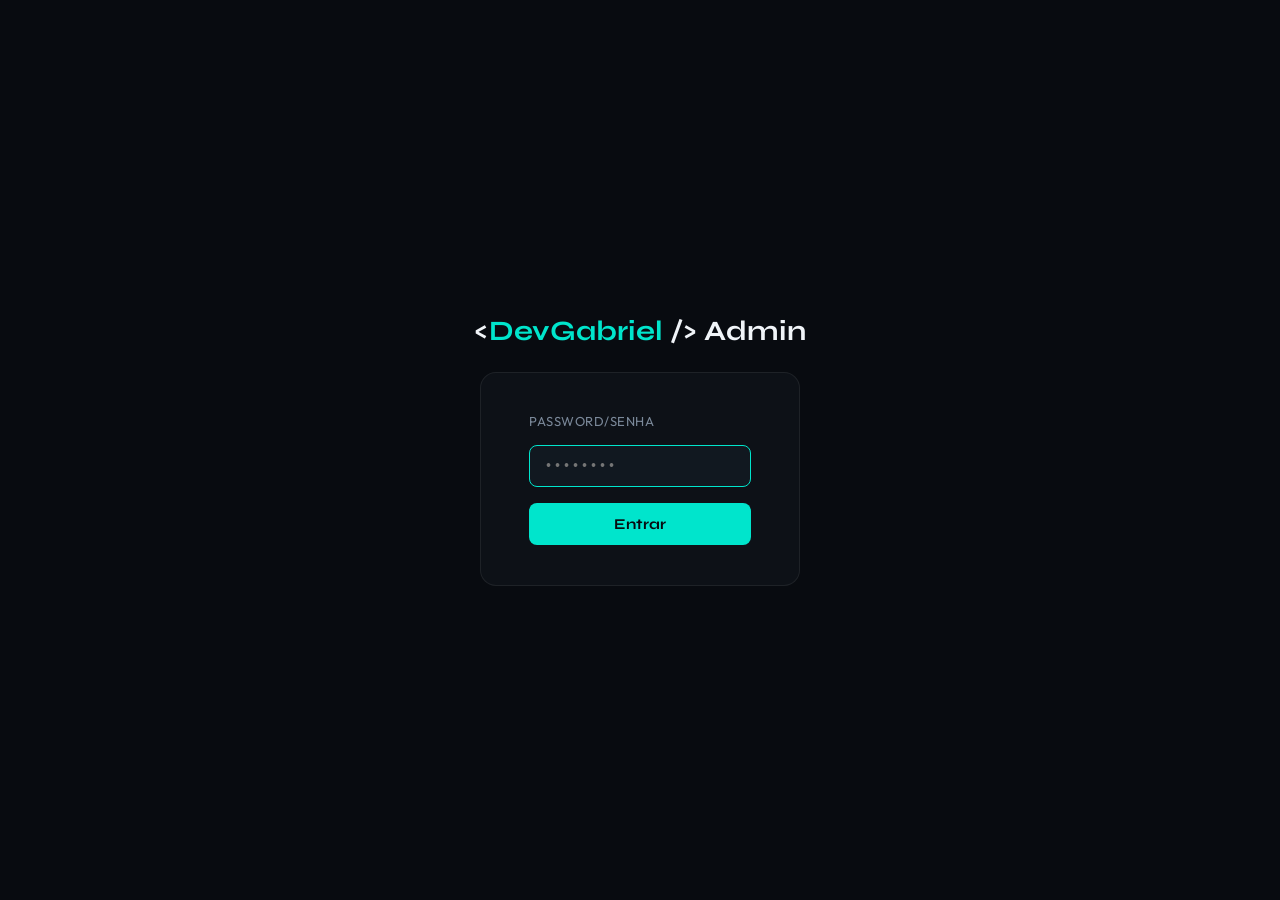
==== admin.html @ d97e424e "added admin page" ====
<!DOCTYPE html>
<html lang="pt-BR">
<head>
<meta charset="UTF-8">
<meta name="viewport" content="width=device-width, initial-scale=1.0">
<title>Gabriel Andrade · ADMIN</title>
<link rel="preconnect" href="https://fonts.googleapis.com">
<link rel="stylesheet" href="css/admin.css">
<link href="https://fonts.googleapis.com/css2?family=Syne:wght@400;600;700;800&family=DM+Mono:ital,wght@0,400;0,500&family=Outfit:wght@300;400;500&display=swap" rel="stylesheet">

</head>
<body>

<!-- ── TELA DE LOGIN ── -->
<div id="login-screen">
  <h1 id="login-title">&lt;<span>DevGabriel</span> /&gt; Admin</h1>
  <div class="login-box">
    <label id="label-senha">SENHA</label>
    <input type="password" id="senha-input" placeholder="••••••••" autofocus>
    <button class="btn-entrar" id="btn-entrar" onclick="entrar()">Entrar</button>
    <div class="login-erro" id="login-erro">Senha incorreta.</div>
  </div>
</div>

<!-- ── DASHBOARD ── -->
<div id="dashboard">

  <header>
    <div class="logo">&lt;<span>Admin</span> /&gt;</div>
    <div style="display:flex;gap:12px;align-items:center;">
      <button class="lang-btn" id="lang-btn-admin" onclick="toggleAdminLang()">🇺🇸 EN</button>
      <button class="btn-sair" id="btn-sair" onclick="sair()">Sair</button>
    </div>
  </header>

  <main>
    <div class="stats-row" id="stats-row">
      <div class="stat-card"><div class="s-num" id="total-visitas">—</div><div class="s-label" id="stat-label-acessos">Total de Acessos</div></div>
      <div class="stat-card"><div class="s-num" id="total-unicos">—</div><div class="s-label" id="stat-label-unicos">IPs Únicos</div></div>
      <div class="stat-card"><div class="s-num" id="total-paises">—</div><div class="s-label" id="stat-label-paises">Países</div></div>
      <div class="stat-card"><div class="s-num" id="total-mobile">—</div><div class="s-label" id="stat-label-mobile">Mobile</div></div>
    </div>

    <div class="section-title" id="sec-paises">Países de acesso</div>
    <div class="paises-grid" id="paises-grid">
      <div class="loading"><span>🌍</span>Carregando...</div>
    </div>

    <div class="section-title" id="sec-historico">Histórico de acessos</div>
    <div class="table-wrap">
      <table>
        <thead>
          <tr>
            <th id="col-data">DATA / HORA</th>
            <th id="col-pais">PAÍS</th>
            <th id="col-cidade">CIDADE</th>
            <th id="col-ip">IP</th>
            <th id="col-disp">DISPOSITIVO</th>
            <th id="col-ref">REFERRER</th>
          </tr>
        </thead>
        <tbody id="tabela-body">
          <tr><td colspan="6" class="loading"><span>⏳</span>Carregando dados...</td></tr>
        </tbody>
      </table>
    </div>
  </main>
</div>

<script>

const SUPABASE_URL = 'https://upzxedxfifhvdhwlphvw.supabase.co';
const SUPABASE_KEY = 'sb_publishable_2tx3XDBRHeRgp7KVolM2QA_a9JPO3Qw';

const SENHA_HASH = '303ef03c7d48380e69e60df18b0f8e1645416eddec1cc7071d330032ed2562fe';

// ── i18n ADMIN ──
const adminI18n = {
  pt: {
    title: 'Gabriel Andrade · Admin ',
    loginTitle: '&lt;<span>DevGabriel</span> /&gt; Admin',
    labelSenha: 'PASSWORD/SENHA',
    btnEntrar: 'Entrar',
    erroSenha: 'Senha incorreta.',
    btnSair: 'Sair',
    statAcessos: 'Total de Acessos',
    statUnicos: 'IPs Únicos',
    statPaises: 'Países',
    statMobile: 'Mobile',
    secPaises: 'Países de acesso',
    secHistorico: 'Histórico de acessos',
    colData: 'DATA / HORA',
    colPais: 'PAÍS',
    colCidade: 'CIDADE',
    colIp: 'IP',
    colDisp: 'DISPOSITIVO',
    colRef: 'REFERRER',
    loadingPaises: 'Carregando...',
    loadingTabela: 'Carregando dados...',
    erroBanco: 'Erro ao carregar. Verifique a URL e Key do Supabase.',
    semPaises: 'Nenhum acesso ainda.',
    semAcessos: 'Nenhum acesso registrado ainda.',
    direto: 'direto',
    langBtn: '🇺🇸 EN',
  },
  en: {
    title: 'Admin · Gabriel Andrade',
    loginTitle: '&lt;<span>DevGabriel</span> /&gt; Admin',
    labelSenha: 'PASSWORD',
    btnEntrar: 'Sign In',
    erroSenha: 'Incorrect password.',
    btnSair: 'Sign Out',
    statAcessos: 'Total Visits',
    statUnicos: 'Unique IPs',
    statPaises: 'Countries',
    statMobile: 'Mobile',
    secPaises: 'Access countries',
    secHistorico: 'Visit history',
    colData: 'DATE / TIME',
    colPais: 'COUNTRY',
    colCidade: 'CITY',
    colIp: 'IP',
    colDisp: 'DEVICE',
    colRef: 'REFERRER',
    loadingPaises: 'Loading...',
    loadingTabela: 'Loading data...',
    erroBanco: 'Failed to load. Check Supabase URL and Key.',
    semPaises: 'No visits yet.',
    semAcessos: 'No visits recorded yet.',
    direto: 'direct',
    langBtn: '🇧🇷 PT',
  }
};

let adminLang = localStorage.getItem('lang') || 'pt';

function applyAdminLang(lang) {
  adminLang = lang;
  localStorage.setItem('lang', lang);
  const t = adminI18n[lang];
  document.title = t.title;
  document.getElementById('login-title').innerHTML = t.loginTitle;
  document.getElementById('label-senha').textContent = t.labelSenha;
  document.getElementById('btn-entrar').textContent = t.btnEntrar;
  document.getElementById('login-erro').textContent = t.erroSenha;
  document.getElementById('btn-sair').textContent = t.btnSair;
  document.getElementById('stat-label-acessos').textContent = t.statAcessos;
  document.getElementById('stat-label-unicos').textContent = t.statUnicos;
  document.getElementById('stat-label-paises').textContent = t.statPaises;
  document.getElementById('stat-label-mobile').textContent = t.statMobile;
  document.getElementById('sec-paises').textContent = t.secPaises;
  document.getElementById('sec-historico').textContent = t.secHistorico;
  document.getElementById('col-data').textContent = t.colData;
  document.getElementById('col-pais').textContent = t.colPais;
  document.getElementById('col-cidade').textContent = t.colCidade;
  document.getElementById('col-ip').textContent = t.colIp;
  document.getElementById('col-disp').textContent = t.colDisp;
  document.getElementById('col-ref').textContent = t.colRef;
  document.getElementById('lang-btn-admin').innerHTML = t.langBtn;
}

function toggleAdminLang() {
  applyAdminLang(adminLang === 'pt' ? 'en' : 'pt');
}

// ── HASH SHA-256 ──
async function sha256(str) {
  const buf = await crypto.subtle.digest('SHA-256', new TextEncoder().encode(str));
  return [...new Uint8Array(buf)].map(x => x.toString(16).padStart(2,'0')).join('');
}

const BANDEIRAS = {
  BR:'🇧🇷', US:'🇺🇸', PT:'🇵🇹', AR:'🇦🇷', FR:'🇫🇷', DE:'🇩🇪',
  IT:'🇮🇹', ES:'🇪🇸', GB:'🇬🇧', JP:'🇯🇵', CN:'🇨🇳', MX:'🇲🇽',
  CA:'🇨🇦', AU:'🇦🇺', CL:'🇨🇱', CO:'🇨🇴', UY:'🇺🇾', PE:'🇵🇪',
};
function bandeira(code) { return BANDEIRAS[code] || '🏳️'; }

async function entrar() {
  const v = document.getElementById('senha-input').value;
  const erro = document.getElementById('login-erro');
  const hash = await sha256(v);
  if (hash === SENHA_HASH) {
    document.getElementById('login-screen').style.display = 'none';
    document.getElementById('dashboard').style.display = 'block';
    carregarDados();
  } else {
    erro.style.display = 'block';
    document.getElementById('senha-input').value = '';
  }
}
document.getElementById('senha-input').addEventListener('keydown', e => { if (e.key === 'Enter') entrar(); });

function sair() {
  document.getElementById('dashboard').style.display = 'none';
  document.getElementById('login-screen').style.display = 'flex';
  document.getElementById('senha-input').value = '';
}

async function carregarDados() {
  const t = adminI18n[adminLang];
  try {
    const res = await fetch(
      `${SUPABASE_URL}/rest/v1/visitas?select=*&order=visitado_em.desc&limit=500`,
      { headers: { 'apikey': SUPABASE_KEY, 'Authorization': `Bearer ${SUPABASE_KEY}` } }
    );
    const visitas = await res.json();
    renderizarDados(visitas);
  } catch(e) {
    document.getElementById('tabela-body').innerHTML =
      `<tr><td colspan="6" class="loading"><span>❌</span>${t.erroBanco}</td></tr>`;
  }
}

function renderizarDados(visitas) {
  const t = adminI18n[adminLang];
  const ipsUnicos = new Set(visitas.map(v => v.ip)).size;
  const paisesUnicos = new Set(visitas.map(v => v.pais_codigo)).size;
  const mobile = visitas.filter(v => v.dispositivo === 'mobile').length;

  document.getElementById('total-visitas').textContent = visitas.length;
  document.getElementById('total-unicos').textContent = ipsUnicos;
  document.getElementById('total-paises').textContent = paisesUnicos;
  document.getElementById('total-mobile').textContent = mobile;

  const contPaises = {};
  visitas.forEach(v => {
    const k = v.pais_codigo;
    if (!contPaises[k]) contPaises[k] = { nome: v.pais, codigo: k, count: 0 };
    contPaises[k].count++;
  });
  const paisesOrdenados = Object.values(contPaises).sort((a, b) => b.count - a.count);
  document.getElementById('paises-grid').innerHTML = paisesOrdenados.length
    ? paisesOrdenados.map(p =>
        `<div class="pais-chip">${bandeira(p.codigo)} ${p.nome} <span class="count">${p.count}</span></div>`
      ).join('')
    : `<div class="loading"><span>🌍</span>${t.semPaises}</div>`;

  if (!visitas.length) {
    document.getElementById('tabela-body').innerHTML =
      `<tr><td colspan="6" class="loading"><span>📭</span>${t.semAcessos}</td></tr>`;
    return;
  }

  document.getElementById('tabela-body').innerHTML = visitas.map(v => {
    const data = new Date(v.visitado_em);
    const dataStr = data.toLocaleDateString(adminLang === 'pt' ? 'pt-BR' : 'en-US') + ' ' +
      data.toLocaleTimeString(adminLang === 'pt' ? 'pt-BR' : 'en-US', { hour: '2-digit', minute: '2-digit' });
    const badge = v.dispositivo === 'mobile'
      ? '<span class="badge badge-mobile">📱 mobile</span>'
      : '<span class="badge badge-desktop">💻 desktop</span>';
    const ref = v.referrer === 'direto' ? `<span style="color:var(--muted)">${t.direto}</span>`
      : `<span class="mono" title="${v.referrer}">${v.referrer.replace(/https?:\/\//, '').slice(0,30)}</span>`;
    return `
      <tr>
        <td class="mono">${dataStr}</td>
        <td>${bandeira(v.pais_codigo)} ${v.pais}</td>
        <td>${v.cidade}${v.regiao && v.regiao !== v.cidade ? ` <span class="mono">/ ${v.regiao}</span>` : ''}</td>
        <td class="mono">${v.ip}</td>
        <td>${badge}</td>
        <td>${ref}</td>
      </tr>`;
  }).join('');
}

// Aplica idioma na carga
applyAdminLang(adminLang);
</script>
</body>
</html><!-- lang-btn CSS já está no admin.css, mas precisamos garantir que está lá -->
---- css/admin.css ----
*, *::before, *::after { box-sizing: border-box; margin: 0; padding: 0; }
  :root {
    --bg: #080b10; --bg2: #0d1117; --bg3: #111820;
    --cyan: #00e5cc; --cyan-dim: rgba(0,229,204,0.10);
    --orange: #ff7b2e; --white: #f0f4f8; --muted: #7a8899;
    --border: rgba(255,255,255,0.07); --card: rgba(255,255,255,0.03);
    --red: #ff4f4f; --green: #4fff9b;
      --bg: #080b10;
  --bg2: #0d1117;
  --bg3: #111820;
  --cyan: #00e5cc;
  --cyan-dim: rgba(0,229,204,0.12);
  --orange: #ff7b2e;
  --white: #f0f4f8;
  --muted: #7a8899;
  --border: rgba(255,255,255,0.07);
  --card: rgba(255,255,255,0.03);
  --glow: 0 0 40px rgba(0,229,204,0.15);
  }
  html { scroll-behavior: smooth; }
  body { font-family: 'Outfit', sans-serif; background: var(--bg); color: var(--white); min-height: 100vh; }
.cursor { position:fixed; width:10px; height:10px; background:var(--cyan); border-radius:50%; pointer-events:none; z-index:9999; transform:translate(-50%,-50%); transition:transform 0.1s; mix-blend-mode:difference; }
.cursor-ring { position:fixed; width:36px; height:36px; border:1.5px solid rgba(0,229,204,0.5); border-radius:50%; pointer-events:none; z-index:9998; transform:translate(-50%,-50%); transition:all 0.15s ease; }

  /* ── LOGIN ── */
  #login-screen {
    display: flex; align-items: center; justify-content: center;
    min-height: 100vh; flex-direction: column; gap: 24px;
  }
  #login-screen h1 { font-family: 'Syne', sans-serif; font-size: 28px; }
  #login-screen h1 span { color: var(--cyan); }
  .login-box {
    background: var(--bg2); border: 1px solid var(--border);
    border-radius: 16px; padding: 40px 48px; display: flex;
    flex-direction: column; gap: 16px; min-width: 320px;
  }
  .login-box label { font-size: 13px; color: var(--muted); letter-spacing: .5px; }
  .login-box input {
    background: var(--bg3); border: 1px solid var(--border);
    color: var(--white); border-radius: 8px; padding: 10px 14px;
    font-size: 15px; font-family: 'DM Mono', monospace; outline: none;
    transition: border-color .2s;
  }
  .login-box input:focus { border-color: var(--cyan); }
  .btn-entrar {
    background: var(--cyan); color: #080b10; font-weight: 700;
    border: none; border-radius: 8px; padding: 12px; font-size: 15px;
    cursor: pointer; font-family: 'Syne', sans-serif; transition: opacity .2s;
  }
  .btn-entrar:hover { opacity: .85; }
  .login-erro { color: var(--red); font-size: 13px; text-align: center; display: none; }

  /* ── DASHBOARD ── */
  #dashboard { display: none; }

  header {
    display: flex; align-items: center; justify-content: space-between;
    padding: 20px 40px; border-bottom: 1px solid var(--border);
    background: var(--bg2); position: sticky; top: 0; z-index: 10;
  }
  .logo { font-family: 'Syne', sans-serif; font-size: 18px; }
  .logo span { color: var(--cyan); }
  .btn-sair {
    background: transparent; border: 1px solid var(--border); color: var(--muted);
    border-radius: 8px; padding: 8px 16px; cursor: pointer; font-size: 13px;
    font-family: 'Outfit', sans-serif; transition: all .2s;
  }
  .btn-sair:hover { border-color: var(--red); color: var(--red); }

  main { padding: 40px; max-width: 1200px; margin: 0 auto; }

  /* ── CARDS ESTATÍSTICAS ── */
  .stats-row {
    display: grid; grid-template-columns: repeat(auto-fit, minmax(180px, 1fr));
    gap: 16px; margin-bottom: 40px;
  }
  .stat-card {
    background: var(--bg2); border: 1px solid var(--border);
    border-radius: 12px; padding: 24px; text-align: center;
  }
  .stat-card .s-num { font-family: 'Syne', sans-serif; font-size: 36px; font-weight: 800; color: var(--cyan); }
  .stat-card .s-label { font-size: 12px; color: var(--muted); margin-top: 4px; letter-spacing: .5px; text-transform: uppercase; }

  /* ── SEÇÕES ── */
  .section-title {
    font-family: 'Syne', sans-serif; font-size: 15px; font-weight: 700;
    color: var(--muted); text-transform: uppercase; letter-spacing: 1px;
    margin-bottom: 16px; padding-bottom: 8px; border-bottom: 1px solid var(--border);
  }

  /* ── TABELA ── */
  .table-wrap { overflow-x: auto; margin-bottom: 48px; }
  table { width: 100%; border-collapse: collapse; font-size: 13px; }
  thead th {
    text-align: left; padding: 10px 14px; font-family: 'DM Mono', monospace;
    font-size: 11px; color: var(--muted); letter-spacing: .5px;
    background: var(--bg3); border-bottom: 1px solid var(--border);
  }
  tbody tr { border-bottom: 1px solid var(--border); transition: background .15s; }
  tbody tr:hover { background: var(--cyan-dim); }
  tbody td { padding: 12px 14px; color: var(--white); vertical-align: middle; }
  .flag { font-size: 18px; }
  .badge {
    display: inline-block; padding: 2px 10px; border-radius: 20px;
    font-size: 11px; font-weight: 600; font-family: 'DM Mono', monospace;
  }
  .badge-mobile { background: rgba(255,123,46,.15); color: var(--orange); }
  .badge-desktop { background: var(--cyan-dim); color: var(--cyan); }
  .mono { font-family: 'DM Mono', monospace; color: var(--muted); font-size: 12px; }

  /* ── PAISES ── */
  .paises-grid { display: flex; flex-wrap: wrap; gap: 12px; margin-bottom: 48px; }
  .pais-chip {
    background: var(--bg2); border: 1px solid var(--border);
    border-radius: 20px; padding: 8px 18px; font-size: 13px;
    display: flex; align-items: center; gap: 8px;
  }
  .pais-chip .count {
    background: var(--cyan-dim); color: var(--cyan);
    border-radius: 10px; padding: 1px 8px; font-size: 11px;
    font-family: 'DM Mono', monospace; font-weight: 700;
  }

  /* ── LOADING / VAZIO ── */
  .loading { text-align: center; padding: 60px; color: var(--muted); font-size: 14px; }
  .loading span { display: block; font-size: 32px; margin-bottom: 12px; }

  /* ── RESPONSIVO ── */
  @media (max-width: 600px) {
    header { padding: 16px 20px; }
    main { padding: 20px; }
    .login-box { padding: 28px 24px; }
  }

  /* ── BOTÃO DE IDIOMA ── */
  .lang-btn {
    background: transparent;
    border: 1px solid var(--border);
    color: var(--muted);
    border-radius: 20px;
    padding: 6px 14px;
    font-size: 12px;
    font-family: 'DM Mono', monospace;
    cursor: pointer;
    white-space: nowrap;
    transition: all 0.2s ease;
  }
  .lang-btn:hover { border-color: var(--cyan); color: var(--cyan); }
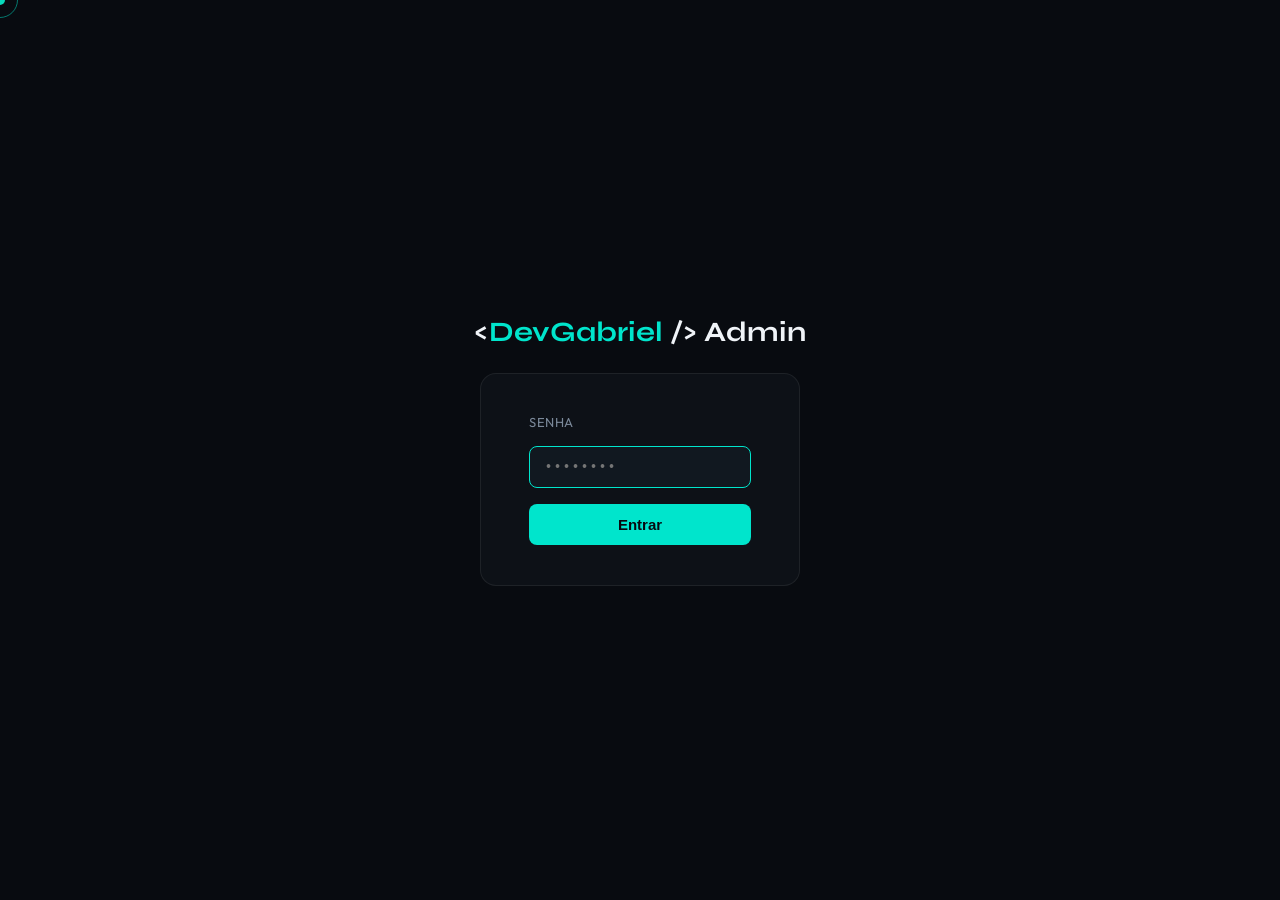
==== commit 3544df0b: "Changed adm password" ====
--- a/admin.html
+++ b/admin.html
@@ -10,7 +10,8 @@
 
 </head>
 <body>
-
+<div class="cursor" id="cursor"></div>
+<div class="cursor-ring" id="cursorRing"></div>
 <!-- ── TELA DE LOGIN ── -->
 <div id="login-screen">
   <h1 id="login-title">&lt;<span>DevGabriel</span> /&gt; Admin</h1>
@@ -72,14 +73,14 @@
 const SUPABASE_URL = 'https://upzxedxfifhvdhwlphvw.supabase.co';
 const SUPABASE_KEY = 'sb_publishable_2tx3XDBRHeRgp7KVolM2QA_a9JPO3Qw';
 
-const SENHA_HASH = '303ef03c7d48380e69e60df18b0f8e1645416eddec1cc7071d330032ed2562fe';
+const SENHA_HASH = '5938b08edacd3d6004f9316d05899e6f53cd370142f199b8cd4728b5ea2164ade';
 
 // ── i18n ADMIN ──
 const adminI18n = {
   pt: {
     title: 'Gabriel Andrade · Admin ',
     loginTitle: '&lt;<span>DevGabriel</span> /&gt; Admin',
-    labelSenha: 'PASSWORD/SENHA',
+    labelSenha: ' SENHA',
     btnEntrar: 'Entrar',
     erroSenha: 'Senha incorreta.',
     btnSair: 'Sair',
@@ -263,6 +264,32 @@
   }).join('');
 }
 
+
+// ── CURSOR PERSONALIZADO ──
+const cursor = document.getElementById('cursor');
+const ring   = document.getElementById('cursorRing');
+let mx = 0, my = 0, rx = 0, ry = 0;
+document.addEventListener('mousemove', e => {
+  mx = e.clientX; my = e.clientY;
+  cursor.style.left = mx+'px'; cursor.style.top = my+'px';
+});
+function animateRing() {
+  rx += (mx - rx) * 0.12;
+  ry += (my - ry) * 0.12;
+  ring.style.left = rx+'px'; ring.style.top = ry+'px';
+  requestAnimationFrame(animateRing);
+}
+animateRing();
+document.querySelectorAll('a, button').forEach(el => {
+  el.addEventListener('mouseenter', () => {
+    ring.style.transform = 'translate(-50%,-50%) scale(1.6)';
+    ring.style.borderColor = 'rgba(0,229,204,0.8)';
+  });
+  el.addEventListener('mouseleave', () => {
+    ring.style.transform = 'translate(-50%,-50%) scale(1)';
+    ring.style.borderColor = 'rgba(0,229,204,0.5)';
+  });
+});
 // Aplica idioma na carga
 applyAdminLang(adminLang);
 </script>
--- a/css/admin.css
+++ b/css/admin.css
@@ -18,7 +18,7 @@
   --glow: 0 0 40px rgba(0,229,204,0.15);
   }
   html { scroll-behavior: smooth; }
-  body { font-family: 'Outfit', sans-serif; background: var(--bg); color: var(--white); min-height: 100vh; }
+  body { font-family: 'Outfit', sans-serif; background: var(--bg); color: var(--white); min-height: 100vh; cursor: none;}
 .cursor { position:fixed; width:10px; height:10px; background:var(--cyan); border-radius:50%; pointer-events:none; z-index:9999; transform:translate(-50%,-50%); transition:transform 0.1s; mix-blend-mode:difference; }
 .cursor-ring { position:fixed; width:36px; height:36px; border:1.5px solid rgba(0,229,204,0.5); border-radius:50%; pointer-events:none; z-index:9998; transform:translate(-50%,-50%); transition:all 0.15s ease; }
 
@@ -45,7 +45,6 @@
   .btn-entrar {
     background: var(--cyan); color: #080b10; font-weight: 700;
     border: none; border-radius: 8px; padding: 12px; font-size: 15px;
-    cursor: pointer; font-family: 'Syne', sans-serif; transition: opacity .2s;
   }
   .btn-entrar:hover { opacity: .85; }
   .login-erro { color: var(--red); font-size: 13px; text-align: center; display: none; }
@@ -62,7 +61,6 @@
   .logo span { color: var(--cyan); }
   .btn-sair {
     background: transparent; border: 1px solid var(--border); color: var(--muted);
-    border-radius: 8px; padding: 8px 16px; cursor: pointer; font-size: 13px;
     font-family: 'Outfit', sans-serif; transition: all .2s;
   }
   .btn-sair:hover { border-color: var(--red); color: var(--red); }
@@ -141,7 +139,6 @@
     padding: 6px 14px;
     font-size: 12px;
     font-family: 'DM Mono', monospace;
-    cursor: pointer;
     white-space: nowrap;
     transition: all 0.2s ease;
   }
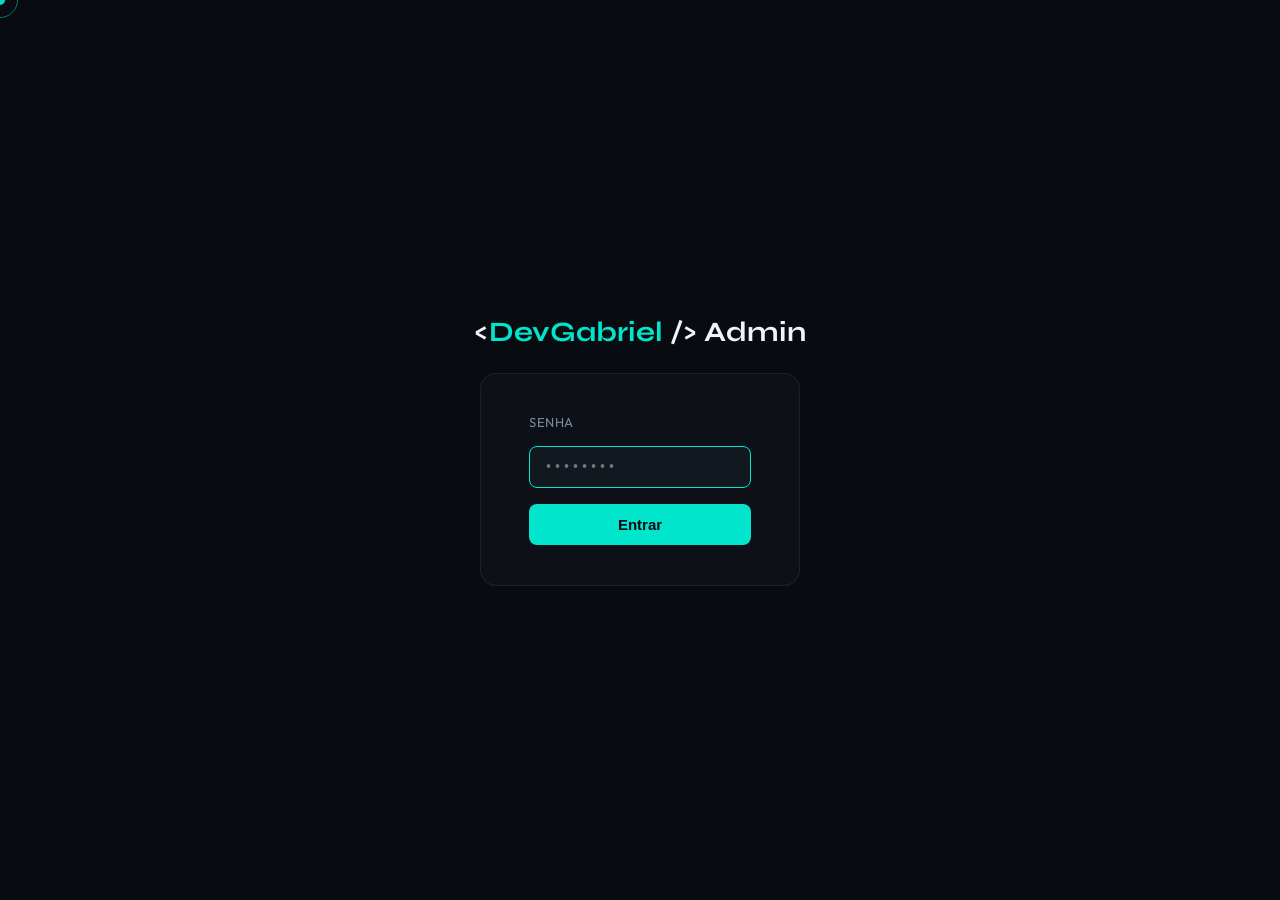
==== commit abad1ac5: "point of inflection" ====
--- a/admin.html
+++ b/admin.html
@@ -73,7 +73,7 @@
 const SUPABASE_URL = 'https://upzxedxfifhvdhwlphvw.supabase.co';
 const SUPABASE_KEY = 'sb_publishable_2tx3XDBRHeRgp7KVolM2QA_a9JPO3Qw';
 
-const SENHA_HASH = '5938b08edacd3d6004f9316d05899e6f53cd370142f199b8cd4728b5ea2164ade';
+const SENHA_HASH = '5938b08edacd3d6004f9316d05899e6f53cd370142f199b8cd4728b5ea2164ad';
 
 // ── i18n ADMIN ──
 const adminI18n = {
@@ -205,9 +205,27 @@
       `${SUPABASE_URL}/rest/v1/visitas?select=*&order=visitado_em.desc&limit=500`,
       { headers: { 'apikey': SUPABASE_KEY, 'Authorization': `Bearer ${SUPABASE_KEY}` } }
     );
+
+    if (!res.ok) {
+      const erro = await res.text();
+      console.error('[admin] Erro ao consultar Supabase:', res.status, erro);
+      document.getElementById('tabela-body').innerHTML =
+        `<tr><td colspan="6" class="loading"><span>❌</span>Erro ${res.status}: verifique tabela, RLS e políticas no Supabase.</td></tr>`;
+      return;
+    }
+
     const visitas = await res.json();
+
+    if (!Array.isArray(visitas)) {
+      console.error('[admin] Resposta inesperada do Supabase:', visitas);
+      document.getElementById('tabela-body').innerHTML =
+        `<tr><td colspan="6" class="loading"><span>❌</span>Resposta inesperada do Supabase. Abra o console para ver detalhes.</td></tr>`;
+      return;
+    }
+
     renderizarDados(visitas);
   } catch(e) {
+    console.error('[admin] Falha ao carregar dados:', e);
     document.getElementById('tabela-body').innerHTML =
       `<tr><td colspan="6" class="loading"><span>❌</span>${t.erroBanco}</td></tr>`;
   }
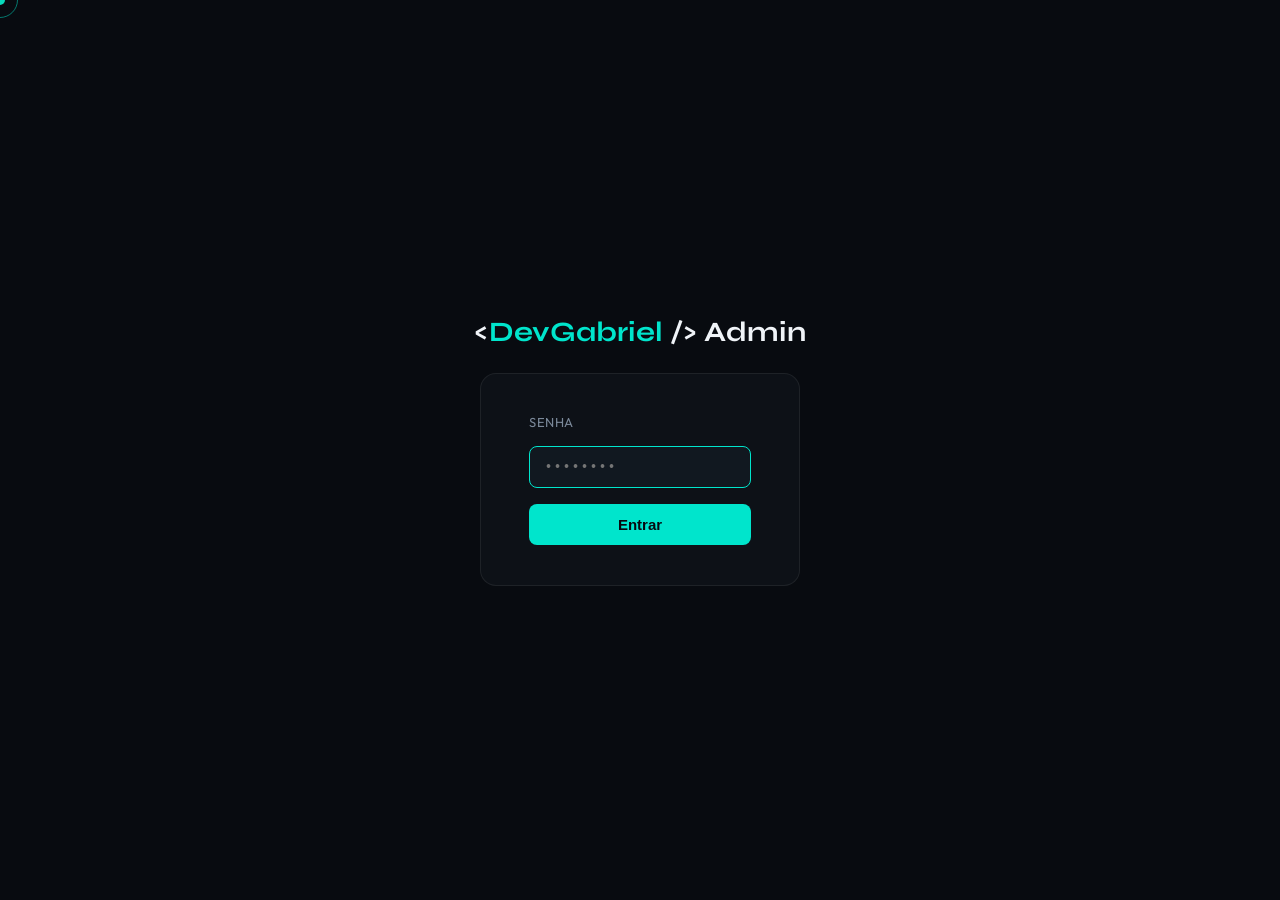
==== commit 146d0a36: "added refresh to admin" ====
--- a/admin.html
+++ b/admin.html
@@ -28,7 +28,12 @@
 
   <header>
     <div class="logo">&lt;<span>Admin</span> /&gt;</div>
-    <div style="display:flex;gap:12px;align-items:center;">
+    <div class="admin-actions">
+      <button class="refresh-btn" id="btn-refresh" onclick="atualizarDados()" type="button">
+        <span class="refresh-icon" aria-hidden="true">↻</span>
+        <span id="btn-refresh-text">Atualizar dados</span>
+      </button>
+      <span class="refresh-status" id="refresh-status">Atualização manual disponível</span>
       <button class="lang-btn" id="lang-btn-admin" onclick="toggleAdminLang()">🇺🇸 EN</button>
       <button class="btn-sair" id="btn-sair" onclick="sair()">Sair</button>
     </div>
@@ -84,6 +89,10 @@
     btnEntrar: 'Entrar',
     erroSenha: 'Senha incorreta.',
     btnSair: 'Sair',
+    btnAtualizar: 'Atualizar dados',
+    atualizacaoDisponivel: 'Atualização manual disponível',
+    atualizando: 'Atualizando...',
+    atualizadoAs: 'Atualizado às',
     statAcessos: 'Total de Acessos',
     statUnicos: 'IPs Únicos',
     statPaises: 'Países',
@@ -111,6 +120,10 @@
     btnEntrar: 'Sign In',
     erroSenha: 'Incorrect password.',
     btnSair: 'Sign Out',
+    btnAtualizar: 'Refresh data',
+    atualizacaoDisponivel: 'Manual refresh available',
+    atualizando: 'Refreshing...',
+    atualizadoAs: 'Updated at',
     statAcessos: 'Total Visits',
     statUnicos: 'Unique IPs',
     statPaises: 'Countries',
@@ -145,6 +158,11 @@
   document.getElementById('btn-entrar').textContent = t.btnEntrar;
   document.getElementById('login-erro').textContent = t.erroSenha;
   document.getElementById('btn-sair').textContent = t.btnSair;
+  document.getElementById('btn-refresh-text').textContent = t.btnAtualizar;
+  const refreshStatus = document.getElementById('refresh-status');
+  if (refreshStatus && !refreshStatus.dataset.lastUpdate) {
+    refreshStatus.textContent = t.atualizacaoDisponivel;
+  }
   document.getElementById('stat-label-acessos').textContent = t.statAcessos;
   document.getElementById('stat-label-unicos').textContent = t.statUnicos;
   document.getElementById('stat-label-paises').textContent = t.statPaises;
@@ -177,13 +195,43 @@
 };
 function bandeira(code) { return BANDEIRAS[code] || '🏳️'; }
 
+// ── SESSÃO ADMIN ──
+// Mantém o dashboard aberto por algumas horas para você não precisar logar a cada atualização.
+// Observação: como este painel é estático, isso é uma conveniência visual, não autenticação robusta de produção.
+const ADMIN_SESSION_KEY = 'devgabriel_admin_session_until';
+const ADMIN_SESSION_DURATION_MS = 8 * 60 * 60 * 1000; // 8 horas
+
+function salvarSessaoAdmin() {
+  const expiresAt = Date.now() + ADMIN_SESSION_DURATION_MS;
+  localStorage.setItem(ADMIN_SESSION_KEY, String(expiresAt));
+}
+
+function limparSessaoAdmin() {
+  localStorage.removeItem(ADMIN_SESSION_KEY);
+}
+
+function sessaoAdminValida() {
+  const expiresAt = Number(localStorage.getItem(ADMIN_SESSION_KEY) || 0);
+  return expiresAt > Date.now();
+}
+
+function mostrarDashboard() {
+  document.getElementById('login-screen').style.display = 'none';
+  document.getElementById('dashboard').style.display = 'block';
+}
+
+function mostrarLogin() {
+  document.getElementById('dashboard').style.display = 'none';
+  document.getElementById('login-screen').style.display = 'flex';
+}
+
 async function entrar() {
   const v = document.getElementById('senha-input').value;
   const erro = document.getElementById('login-erro');
   const hash = await sha256(v);
   if (hash === SENHA_HASH) {
-    document.getElementById('login-screen').style.display = 'none';
-    document.getElementById('dashboard').style.display = 'block';
+    salvarSessaoAdmin();
+    mostrarDashboard();
     carregarDados();
   } else {
     erro.style.display = 'block';
@@ -193,13 +241,49 @@
 document.getElementById('senha-input').addEventListener('keydown', e => { if (e.key === 'Enter') entrar(); });
 
 function sair() {
-  document.getElementById('dashboard').style.display = 'none';
-  document.getElementById('login-screen').style.display = 'flex';
+  limparSessaoAdmin();
+  mostrarLogin();
   document.getElementById('senha-input').value = '';
+}
+
+function setRefreshState(isLoading) {
+  const t = adminI18n[adminLang];
+  const btn = document.getElementById('btn-refresh');
+  const status = document.getElementById('refresh-status');
+
+  if (!btn || !status) return;
+
+  btn.disabled = isLoading;
+  btn.classList.toggle('is-loading', isLoading);
+
+  if (isLoading) {
+    status.textContent = t.atualizando;
+  }
+}
+
+function setLastUpdateStatus() {
+  const t = adminI18n[adminLang];
+  const status = document.getElementById('refresh-status');
+  if (!status) return;
+
+  const hora = new Date().toLocaleTimeString(adminLang === 'pt' ? 'pt-BR' : 'en-US', {
+    hour: '2-digit',
+    minute: '2-digit',
+    second: '2-digit'
+  });
+
+  status.dataset.lastUpdate = hora;
+  status.textContent = `${t.atualizadoAs} ${hora}`;
+}
+
+function atualizarDados() {
+  carregarDados();
 }
 
 async function carregarDados() {
   const t = adminI18n[adminLang];
+  setRefreshState(true);
+
   try {
     const res = await fetch(
       `${SUPABASE_URL}/rest/v1/visitas?select=*&order=visitado_em.desc&limit=500`,
@@ -207,27 +291,24 @@
     );
 
     if (!res.ok) {
-      const erro = await res.text();
-      console.error('[admin] Erro ao consultar Supabase:', res.status, erro);
-      document.getElementById('tabela-body').innerHTML =
-        `<tr><td colspan="6" class="loading"><span>❌</span>Erro ${res.status}: verifique tabela, RLS e políticas no Supabase.</td></tr>`;
-      return;
+      const erroTexto = await res.text();
+      throw new Error(`Supabase retornou ${res.status}: ${erroTexto}`);
     }
 
     const visitas = await res.json();
 
     if (!Array.isArray(visitas)) {
-      console.error('[admin] Resposta inesperada do Supabase:', visitas);
-      document.getElementById('tabela-body').innerHTML =
-        `<tr><td colspan="6" class="loading"><span>❌</span>Resposta inesperada do Supabase. Abra o console para ver detalhes.</td></tr>`;
-      return;
+      throw new Error('Resposta inesperada do Supabase. Era esperado um array de visitas.');
     }
 
     renderizarDados(visitas);
+    setLastUpdateStatus();
   } catch(e) {
-    console.error('[admin] Falha ao carregar dados:', e);
+    console.error('[admin] erro ao carregar dados:', e);
     document.getElementById('tabela-body').innerHTML =
-      `<tr><td colspan="6" class="loading"><span>❌</span>${t.erroBanco}</td></tr>`;
+      `<tr><td colspan="6" class="loading"><span>❌</span>${t.erroBanco}<br><small>${e.message}</small></td></tr>`;
+  } finally {
+    setRefreshState(false);
   }
 }
 
@@ -308,8 +389,21 @@
     ring.style.borderColor = 'rgba(0,229,204,0.5)';
   });
 });
-// Aplica idioma na carga
+// Exposição global para os botões inline do HTML
+window.entrar = entrar;
+window.sair = sair;
+window.atualizarDados = atualizarDados;
+window.toggleAdminLang = toggleAdminLang;
+
+// Aplica idioma e restaura sessão na carga
 applyAdminLang(adminLang);
+
+if (sessaoAdminValida()) {
+  mostrarDashboard();
+  carregarDados();
+} else {
+  mostrarLogin();
+}
 </script>
 </body>
 </html><!-- lang-btn CSS já está no admin.css, mas precisamos garantir que está lá -->
--- a/css/admin.css
+++ b/css/admin.css
@@ -144,3 +144,80 @@
   }
   .lang-btn:hover { border-color: var(--cyan); color: var(--cyan); }
 
+
+
+/* ── AÇÕES DO ADMIN / ATUALIZAÇÃO MANUAL ── */
+.admin-actions {
+  display: flex;
+  gap: 12px;
+  align-items: center;
+  flex-wrap: wrap;
+  justify-content: flex-end;
+}
+
+.refresh-btn {
+  display: inline-flex;
+  align-items: center;
+  gap: 8px;
+  background: var(--cyan-dim);
+  border: 1px solid rgba(0,229,204,0.25);
+  color: var(--cyan);
+  border-radius: 20px;
+  padding: 7px 14px;
+  font-size: 12px;
+  font-family: 'DM Mono', monospace;
+  cursor: pointer;
+  white-space: nowrap;
+  transition: transform .2s ease, border-color .2s ease, background .2s ease, opacity .2s ease;
+}
+
+.refresh-btn:hover {
+  transform: translateY(-1px);
+  border-color: rgba(0,229,204,0.6);
+  background: rgba(0,229,204,0.16);
+}
+
+.refresh-btn:disabled {
+  opacity: .65;
+  cursor: wait;
+  transform: none;
+}
+
+.refresh-icon {
+  display: inline-flex;
+  font-size: 15px;
+  line-height: 1;
+}
+
+.refresh-btn.is-loading .refresh-icon {
+  animation: refreshSpin .8s linear infinite;
+}
+
+.refresh-status {
+  font-family: 'DM Mono', monospace;
+  font-size: 11px;
+  color: var(--muted);
+  min-width: 150px;
+}
+
+@keyframes refreshSpin {
+  from { transform: rotate(0deg); }
+  to { transform: rotate(360deg); }
+}
+
+@media (max-width: 720px) {
+  header {
+    align-items: flex-start;
+    gap: 14px;
+    flex-direction: column;
+  }
+
+  .admin-actions {
+    width: 100%;
+    justify-content: flex-start;
+  }
+
+  .refresh-status {
+    width: 100%;
+  }
+}
